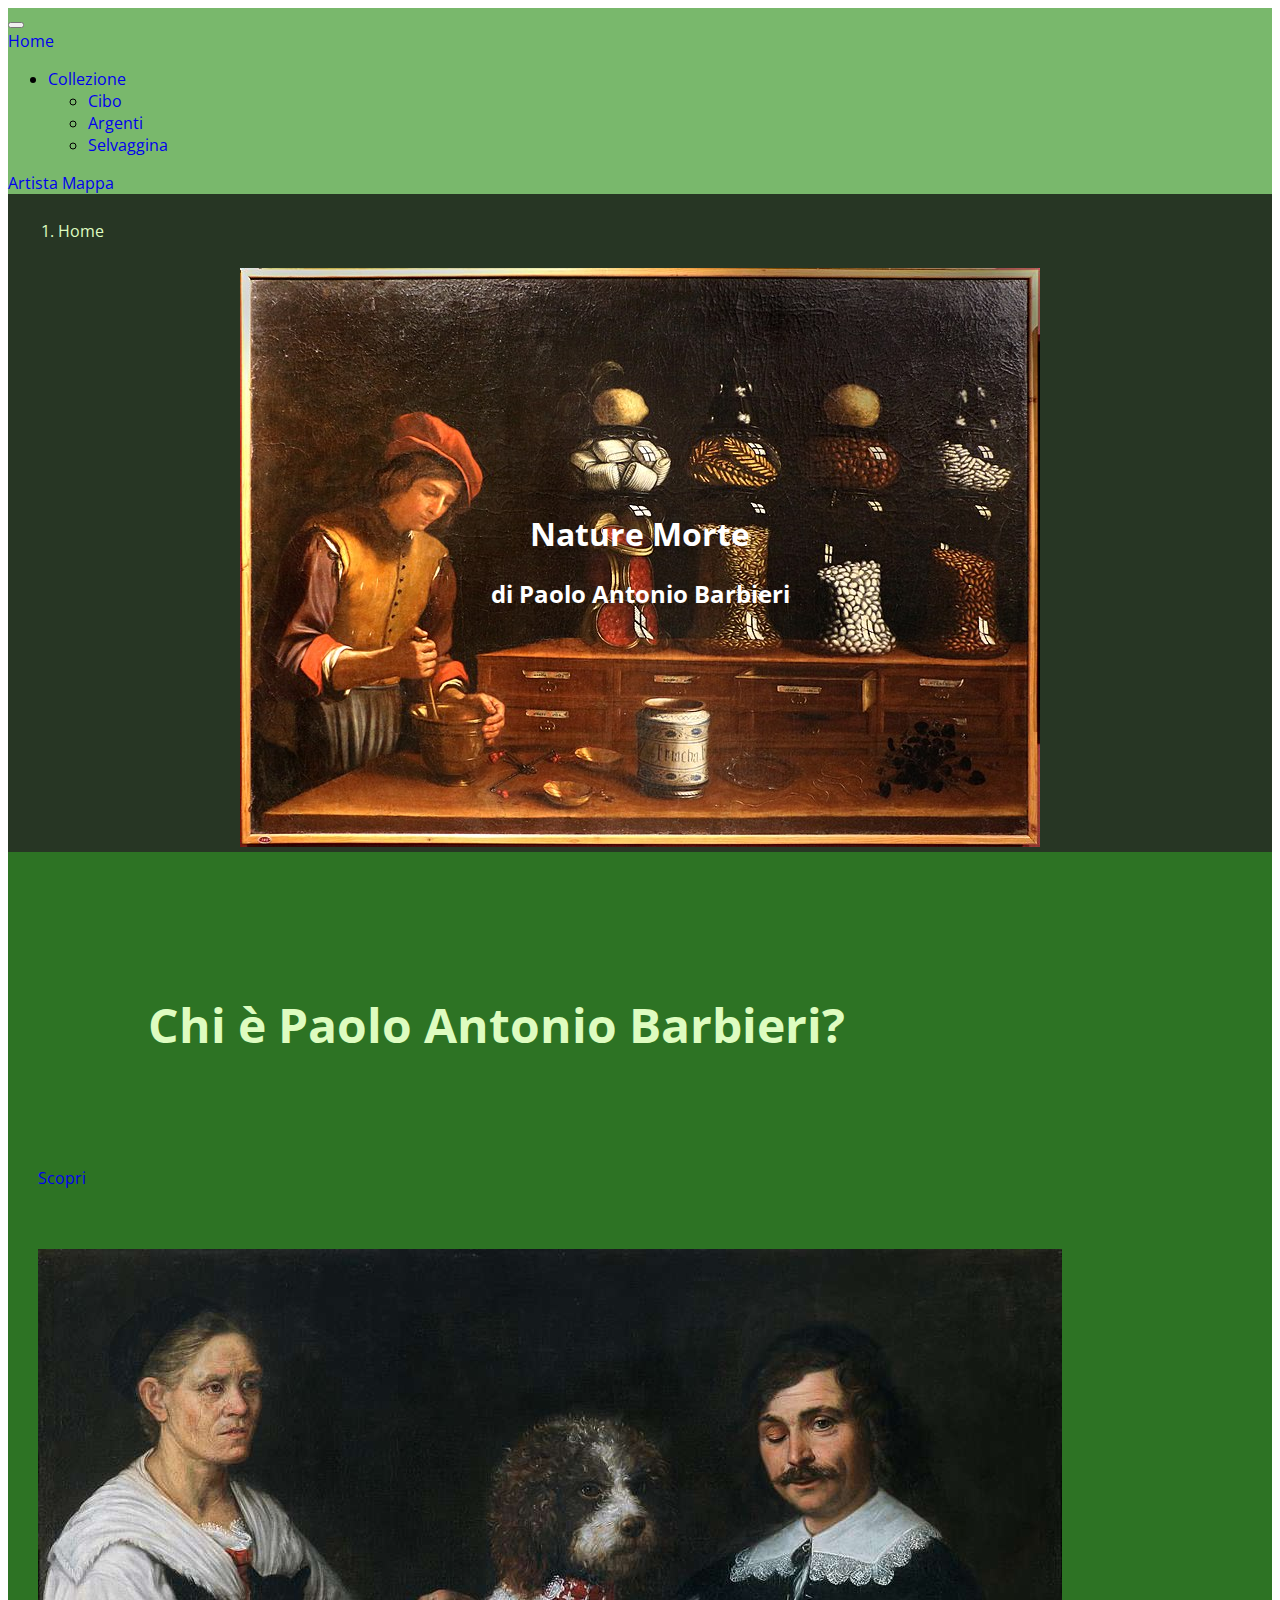
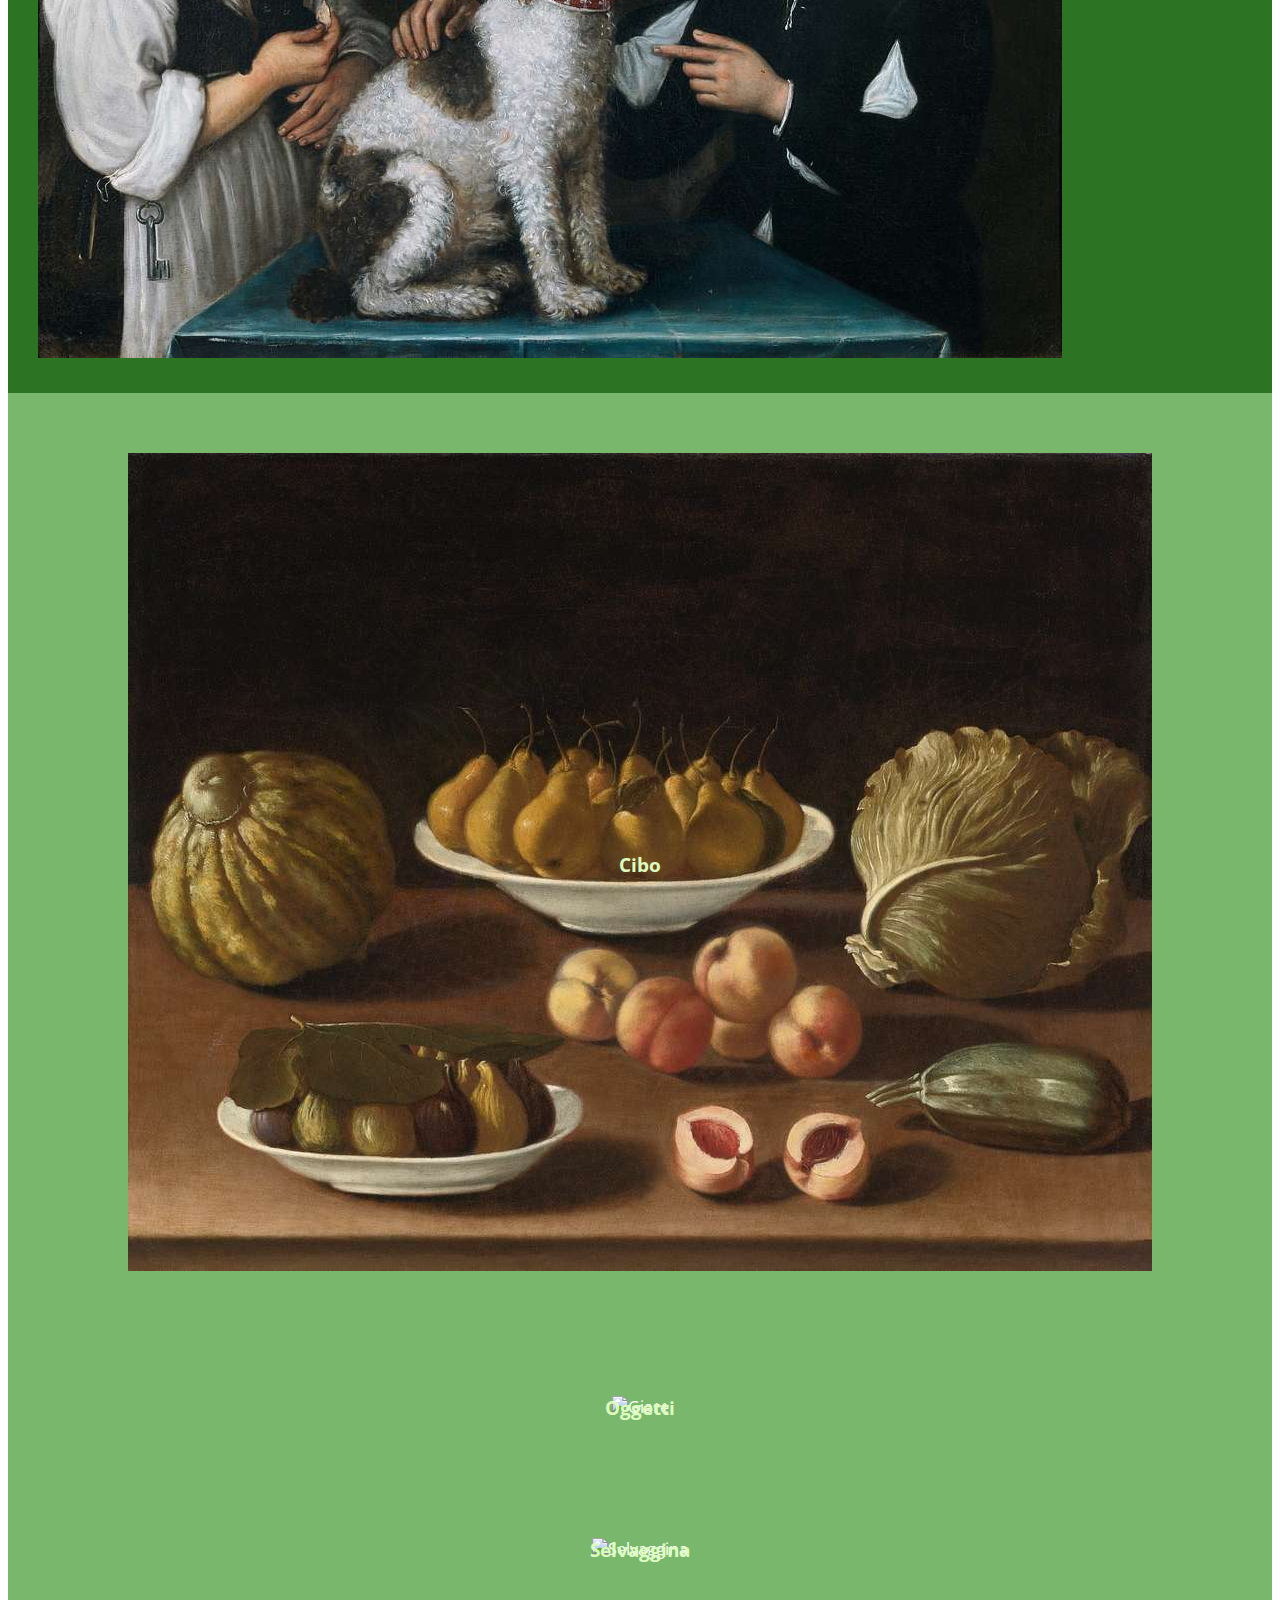
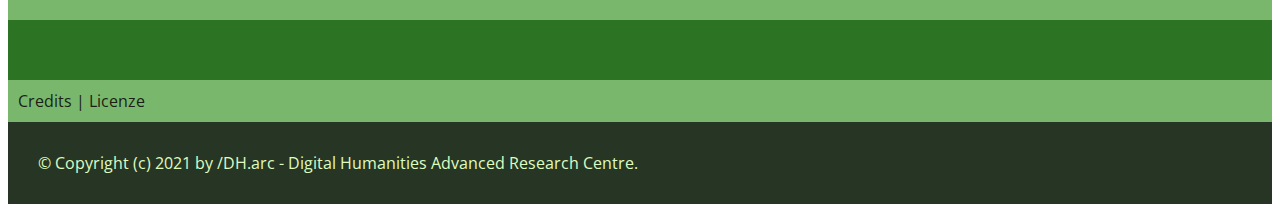
==== NatureMortePaoloAntonioBarbieri/index.html @ 2e117390 "Add files via upload" ====
<!DOCTYPE html>
<html lang="it">
<head>
  <meta charset="UTF-8">
  <title>Nature Morte di Paolo Antonio Barbieri</title>
  <link rel="shortcut icon" href="img/favicon.png" />
  <!--font-->
  <link rel="preconnect" href="https://fonts.googleapis.com">
  <link rel="preconnect" href="https://fonts.gstatic.com" crossorigin>
  <link href="https://fonts.googleapis.com/css2?family=Open+Sans&display=swap" rel="stylesheet">
  <link rel="stylesheet" type="text/css" href="style/style.css" />

  <!-- bootstrap css -->
    <link href="https://cdn.jsdelivr.net/npm/bootstrap@5.1.3/dist/css/bootstrap.min.css" rel="stylesheet"
    integrity="sha384-1BmE4kWBq78iYhFldvKuhfTAU6auU8tT94WrHftjDbrCEXSU1oBoqyl2QvZ6jIW3" crossorigin="anonymous">

</head>

<body>
  <!-- header -->
  <header class="container-fluid bg-green-light">
    <div class="container">
      <div class="row">
        <div class="col-12">
          <!--
          <img src="img/favicon.png" title="Header" class="img-center img-s" />
          -->
        </div>
      </div>
    </div>
  </header>

  <!--navbar-->
  <nav class="navbar navbar-expand-lg navbar-light bg-green-light">
    <button class="navbar-toggler" type="button" data-toggle="collapse" data-target="#navbarNavAltMarkup" aria-controls="navbarNavAltMarkup" aria-expanded="false" aria-label="Toggle navigation">
    <span class="navbar-toggler-icon"></span>
    </button>
  <div class="collapse navbar-collapse" id="navbarNavAltMarkup">
    <div class="navbar-nav">
      <a class="nav-link active" href="#">Home</a>
      <div class="collapse navbar-collapse" id="navbarNavDarkDropdown">
      <ul class="navbar-nav">
        <li class="nav-item dropdown">
          <a class="nav-link dropdown-toggle" href="#" id="navbarDarkDropdownMenuLink" role="button" data-bs-toggle="dropdown" aria-expanded="false">
            Collezione
          </a>
          <ul class="dropdown-menu dropdown-menu-dark" aria-labelledby="navbarDarkDropdownMenuLink">
            <li><a class="dropdown-item" href="#">Cibo</a></li>
            <li><a class="dropdown-item" href="#">Argenti</a></li>
            <li><a class="dropdown-item" href="#">Selvaggina</a></li>
          </ul>
        </li>
      </ul>
    </div>
      <a class="nav-link" href="artista.html">Artista</a>
      <a class="nav-link" href="#">Mappa</a>
    </div>
  </div>
</nav>

<!--Breadcrumbs-->
<nav style="--bs-breadcrumb-divider:'>';" aria-label="breadcrumb">
  <div class="padding-s bg-gray">
    <ol class="breadcrumb">
      <li class="breadcrumb-item active text-light" aria-current="page">Home</li>
    </ol>
  </div>
</nav>

<!-- header -->
<header class="bg-gray container-fluid padding-md">
  <div class="text-center txt-light container" class="bg">
    <img src="img/spezieria.jpg" class="img-fluid" alt="spezieria">
    <div class="centered">
      <h1> Nature Morte</h1>
        <h2>di Paolo Antonio Barbieri</h2>
    </div>
  </div>
</header>

<!--main-->
<main>
  <!-- informazioni sul progetto e accesso al catalogo -->
  <section class="bg-green-dark text-light">
    <div class="container-fluid padding-md">
      <div class="row">
        <div class="col-md-4 text-center padding-m">
          <h1 class="padding-m margin-top font-size-l">Chi è Paolo Antonio Barbieri?</h1>
          <a type="button" class="btn btn-light btn-lg" href="artista.html">Scopri</a>
        </div>
        <div class="col-md-8 img-fluid">
          <img src="img/ritratto.jpg" class="img-fluid padding-m" alt="ritratto">
        </div>
      </div>
    </div>
  </section>

  <!--Collezione-->
  <section class="bg-green-light text-dark">
    <div class="container-fluid padding-md">
      <div class="row">
        <div class="col-md-4 container padding-m">
          <img src="opere/cibo/frutta.jpg" class="img-fluid padding-m rounded-circle" alt="Frutta">
            <div class="centered">
              <a class="text-light" href=""><h3>Cibo</h3></a>
            </div>
        </div>
        <div class="col-md-4 container padding-m">
         <img src="opere/oggetti/giare.jpeg" class="img-fluid padding-m rounded-circle" alt="Giare">
          <div class="centered">
              <a class="text-light" href=""><h3>Oggetti</h3></a>
          </div>
        </div>
        <div class="col-md-4 container padding-m">
          <img src="opere/selvaggina/giare.jpeg" class="img-fluid padding-m rounded-circle" alt="Selvaggina">
            <div class="centered">
              <a class="text-light" href=""><h3>Selvaggina</h3></a>
          </div>
        </div>
      </div>
    </div>
  <!--Timeline--> 
  <section class="bg-green-dark text-light">
    <div class="container-fluid padding-md">
      <div class="row">
        <div class="col-md-10 padding-m">
        </div>
        <div class="col-md-2 img-fluid">
        </div>
      </div>
    </div>
          
  </section>

  <!-- pre-footer -->
  <section class="text-center padding-s container-fluid">
    <span><a href="#" title="Credits" class="text-dark">Credits</a></span>
    <span> | </span>
    <span><a href="#" title="Licenze" class="text-dark">Licenze</a></span>
  </section>

</main>
<!-- footer -->
<footer class="bg-gray text-light padding-m container-fluid text-center">
        © Copyright (c) 2021 by /DH.arc - Digital Humanities Advanced Research
        Centre.
</footer>


<script src="js/main.js"></script>
<script src="https://cdn.jsdelivr.net/npm/bootstrap@5.1.3/dist/js/bootstrap.bundle.min.js" integrity="sha384-ka7Sk0Gln4gmtz2MlQnikT1wXgYsOg+OMhuP+IlRH9sENBO0LRn5q+8nbTov4+1p" crossorigin="anonymous"></script>
</body>
</html>
---- NatureMortePaoloAntonioBarbieri/style/style.css ----
/* body */
body {
  font-family: "Open Sans", sans-serif;
  font-optical-sizing: auto;
  font-weight: 400;
  font-style: normal;
  font-variation-settings:
    "wdth" 100;
}


/* background */
.bg-green-dark {
    background-color: #2d7324;
}

.bg-home {
    background-image: url("../img/spezieria.jpg");
    background-position: center;
    background-repeat: no-repeat;
    height: 100%;
}

.bg-green-light {
    background-color: #79b86c;
}

.bg-gray {
    background-color: #273624;
}
/* color */
.text-light {
    color: #defcc0;
}

.text-dark {
    color: #1a1f15;
}
/*padding*/
.padding-m {
    padding: 30px
}

.padding-s {
    padding: 10px
}

/*margin*/
.margin-top {
    margin:5rem;
}

/* font-size */
.font-size-l {
    font-size: 3rem;
}

 /* Container holding the image and the text */
.container {
  position: relative;
  text-align: center;
  color: white;
}


/* Centered text */
.centered {
  position: absolute;
  top: 50%;
  left: 50%;
  transform: translate(-50%, -50%);
} 

/*Links*/
a:link {
  text-decoration: none;
}

a:visited {
  text-decoration: none;
}

a:hover {
    text-decoration: underline;
}

a:active {
    text-decoration: underline;
}

* {
  box-sizing: border-box;
}
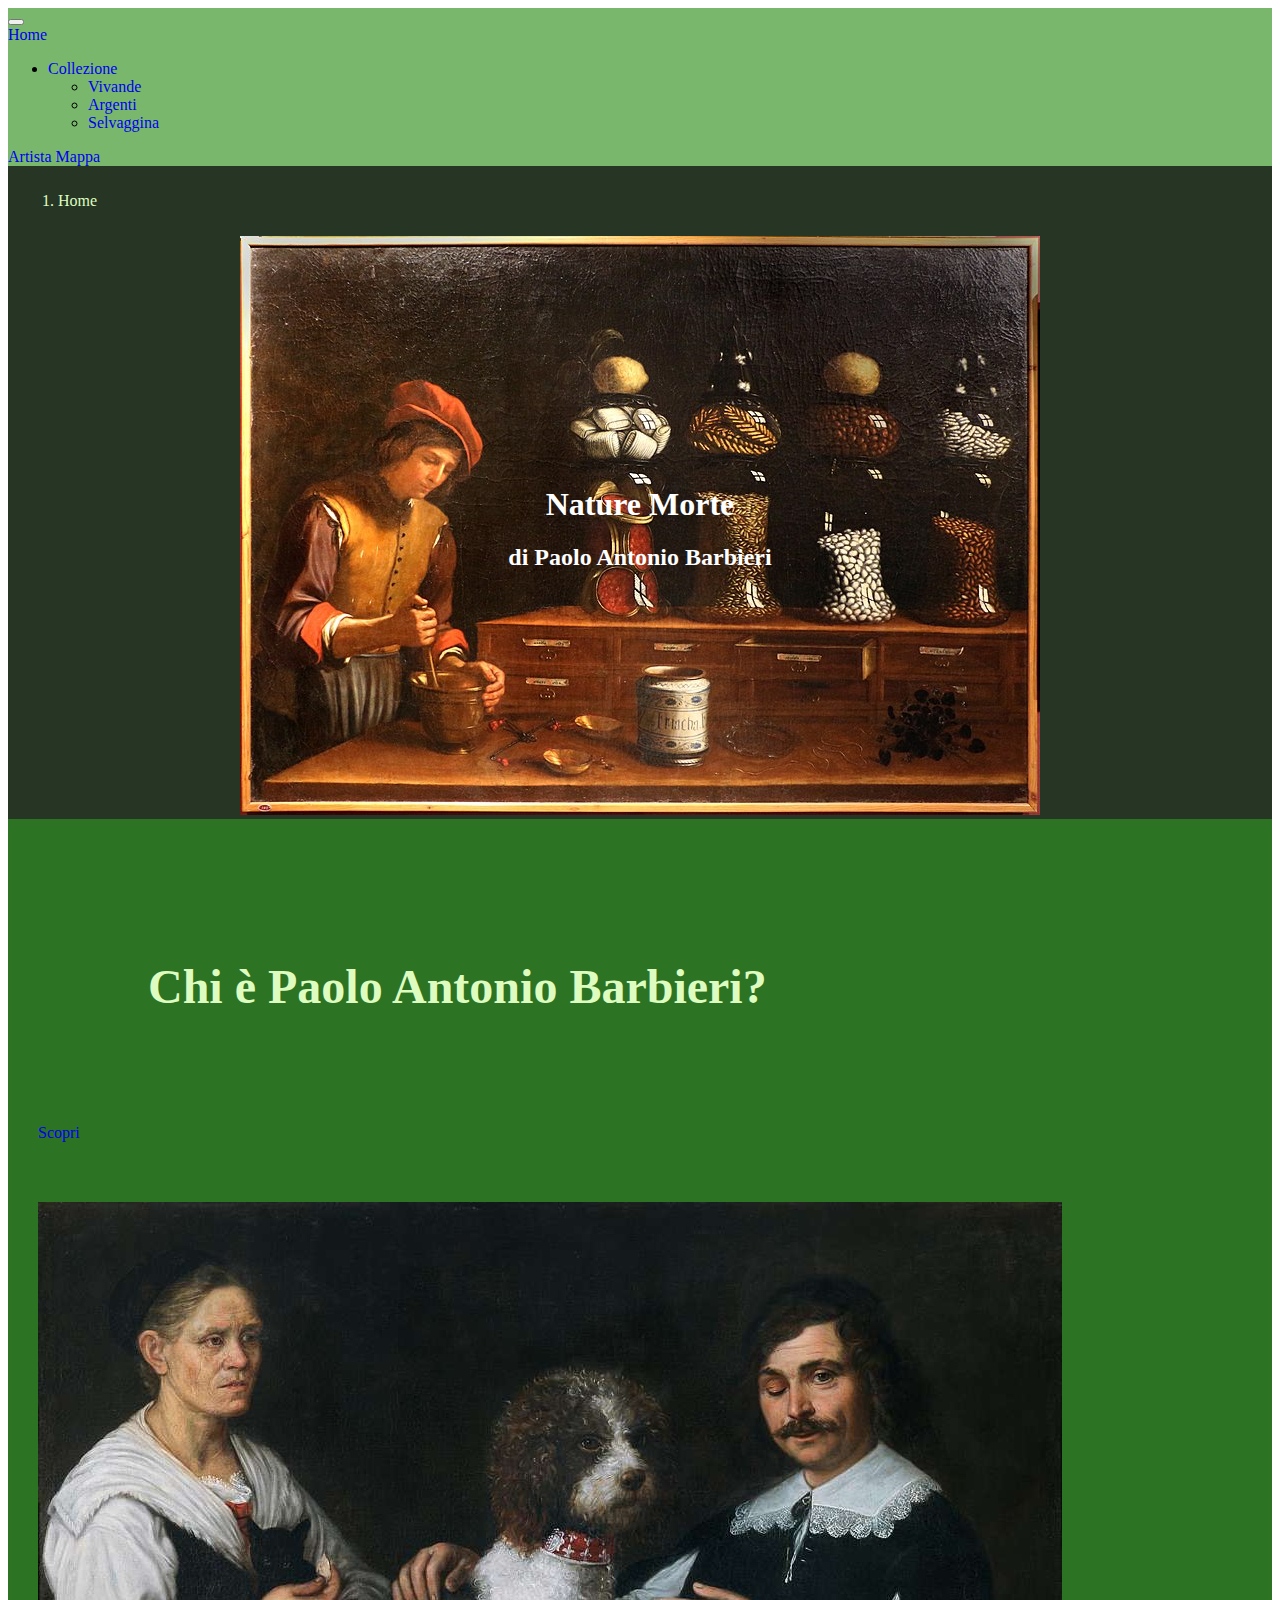
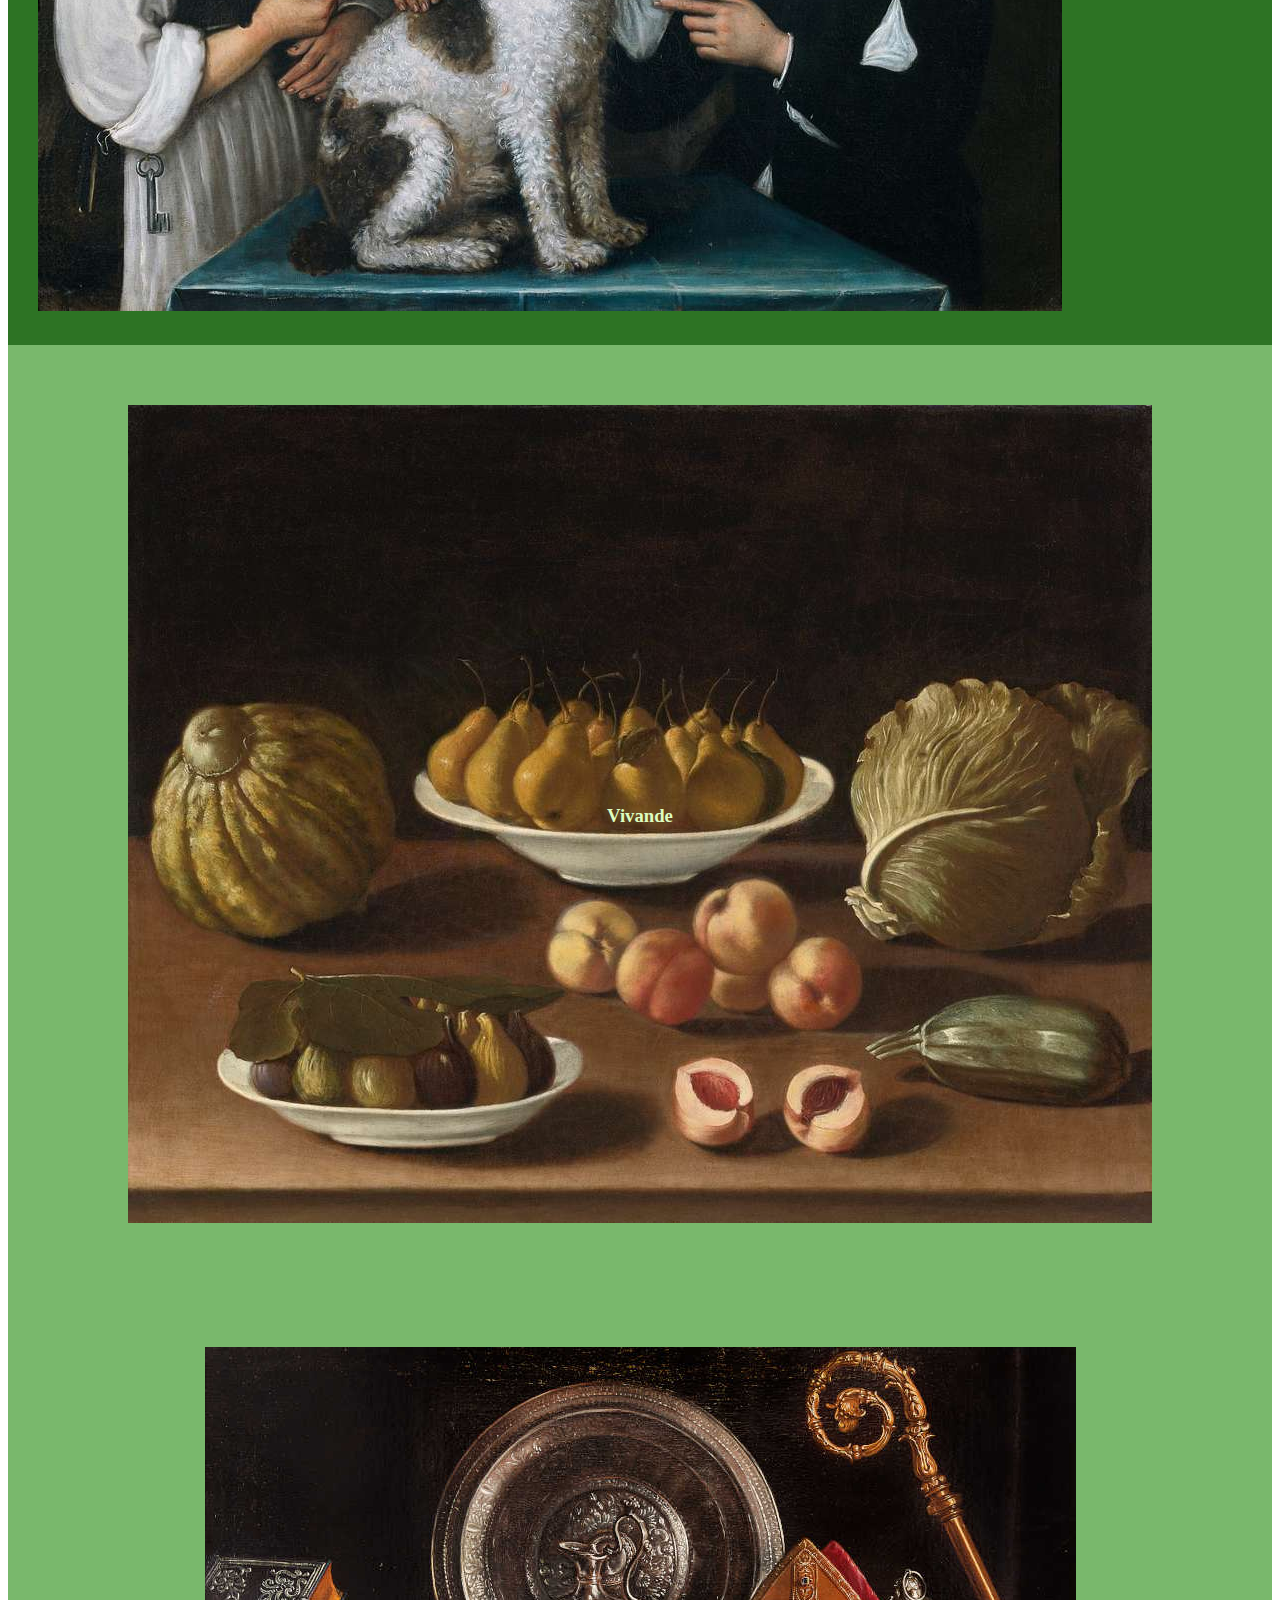
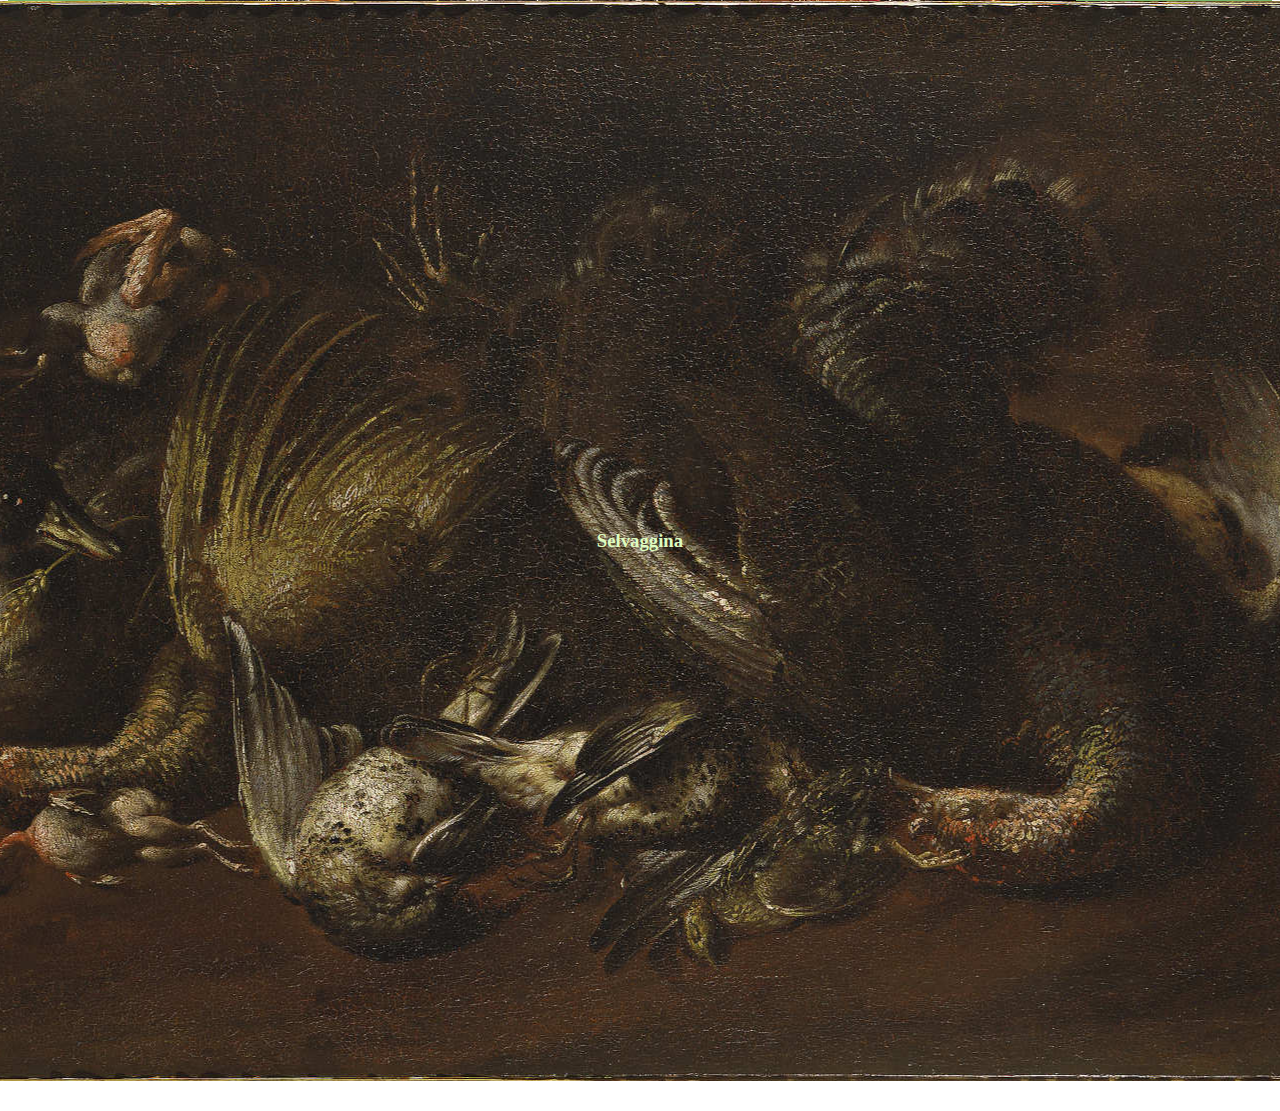
==== commit abffcae0: "Add files via upload" ====
--- a/NatureMortePaoloAntonioBarbieri/index.html
+++ b/NatureMortePaoloAntonioBarbieri/index.html
@@ -4,10 +4,6 @@
   <meta charset="UTF-8">
   <title>Nature Morte di Paolo Antonio Barbieri</title>
   <link rel="shortcut icon" href="img/favicon.png" />
-  <!--font-->
-  <link rel="preconnect" href="https://fonts.googleapis.com">
-  <link rel="preconnect" href="https://fonts.gstatic.com" crossorigin>
-  <link href="https://fonts.googleapis.com/css2?family=Open+Sans&display=swap" rel="stylesheet">
   <link rel="stylesheet" type="text/css" href="style/style.css" />
 
   <!-- bootstrap css -->
@@ -17,19 +13,6 @@
 </head>
 
 <body>
-  <!-- header -->
-  <header class="container-fluid bg-green-light">
-    <div class="container">
-      <div class="row">
-        <div class="col-12">
-          <!--
-          <img src="img/favicon.png" title="Header" class="img-center img-s" />
-          -->
-        </div>
-      </div>
-    </div>
-  </header>
-
   <!--navbar-->
   <nav class="navbar navbar-expand-lg navbar-light bg-green-light">
     <button class="navbar-toggler" type="button" data-toggle="collapse" data-target="#navbarNavAltMarkup" aria-controls="navbarNavAltMarkup" aria-expanded="false" aria-label="Toggle navigation">
@@ -45,7 +28,7 @@
             Collezione
           </a>
           <ul class="dropdown-menu dropdown-menu-dark" aria-labelledby="navbarDarkDropdownMenuLink">
-            <li><a class="dropdown-item" href="#">Cibo</a></li>
+            <li><a class="dropdown-item" href="#">Vivande</a></li>
             <li><a class="dropdown-item" href="#">Argenti</a></li>
             <li><a class="dropdown-item" href="#">Selvaggina</a></li>
           </ul>
@@ -72,7 +55,7 @@
   <div class="text-center txt-light container" class="bg">
     <img src="img/spezieria.jpg" class="img-fluid" alt="spezieria">
     <div class="centered">
-      <h1> Nature Morte</h1>
+      <h1>Nature Morte</h1>
         <h2>di Paolo Antonio Barbieri</h2>
     </div>
   </div>
@@ -100,32 +83,22 @@
     <div class="container-fluid padding-md">
       <div class="row">
         <div class="col-md-4 container padding-m">
-          <img src="opere/cibo/frutta.jpg" class="img-fluid padding-m rounded-circle" alt="Frutta">
+          <img src="opere/vivande/frutta.jpg" class="img-fluid padding-m rounded-circle" alt="Frutta">
             <div class="centered">
-              <a class="text-light" href=""><h3>Cibo</h3></a>
+              <a class="text-light" href="vivande.html"><h3>Vivande</h3></a>
             </div>
         </div>
         <div class="col-md-4 container padding-m">
-         <img src="opere/oggetti/giare.jpeg" class="img-fluid padding-m rounded-circle" alt="Giare">
+         <img src="opere/oggetti/argenti.jpg" class="img-fluid padding-m rounded-circle" alt="Giare">
           <div class="centered">
               <a class="text-light" href=""><h3>Oggetti</h3></a>
           </div>
         </div>
         <div class="col-md-4 container padding-m">
-          <img src="opere/selvaggina/giare.jpeg" class="img-fluid padding-m rounded-circle" alt="Selvaggina">
+          <img src="opere/selvaggina/anatre.jpg" class="img-fluid padding-m rounded-circle centered" alt="Selvaggina">
             <div class="centered">
               <a class="text-light" href=""><h3>Selvaggina</h3></a>
           </div>
-        </div>
-      </div>
-    </div>
-  <!--Timeline--> 
-  <section class="bg-green-dark text-light">
-    <div class="container-fluid padding-md">
-      <div class="row">
-        <div class="col-md-10 padding-m">
-        </div>
-        <div class="col-md-2 img-fluid">
         </div>
       </div>
     </div>
--- a/NatureMortePaoloAntonioBarbieri/style/style.css
+++ b/NatureMortePaoloAntonioBarbieri/style/style.css
@@ -1,4 +1,4 @@
-/* body */
+/* body 
 body {
   font-family: "Open Sans", sans-serif;
   font-optical-sizing: auto;
@@ -6,7 +6,7 @@
   font-style: normal;
   font-variation-settings:
     "wdth" 100;
-}
+}*/
 
 
 /* background */
@@ -37,12 +37,16 @@
     color: #1a1f15;
 }
 /*padding*/
+.padding-s {
+    padding: 10px
+}
+
 .padding-m {
     padding: 30px
 }
 
-.padding-s {
-    padding: 10px
+.padding-xl {
+    padding: 90px
 }
 
 /*margin*/
@@ -50,9 +54,18 @@
     margin:5rem;
 }
 
+.margin-bottom {
+    margin:0rem;
+}
+
+
 /* font-size */
 .font-size-l {
     font-size: 3rem;
+}
+
+.font-size-s {
+    font-size: 20px;
 }
 
  /* Container holding the image and the text */
@@ -88,6 +101,7 @@
     text-decoration: underline;
 }
 
-* {
+/* {
   box-sizing: border-box;
-}
+}*/
+
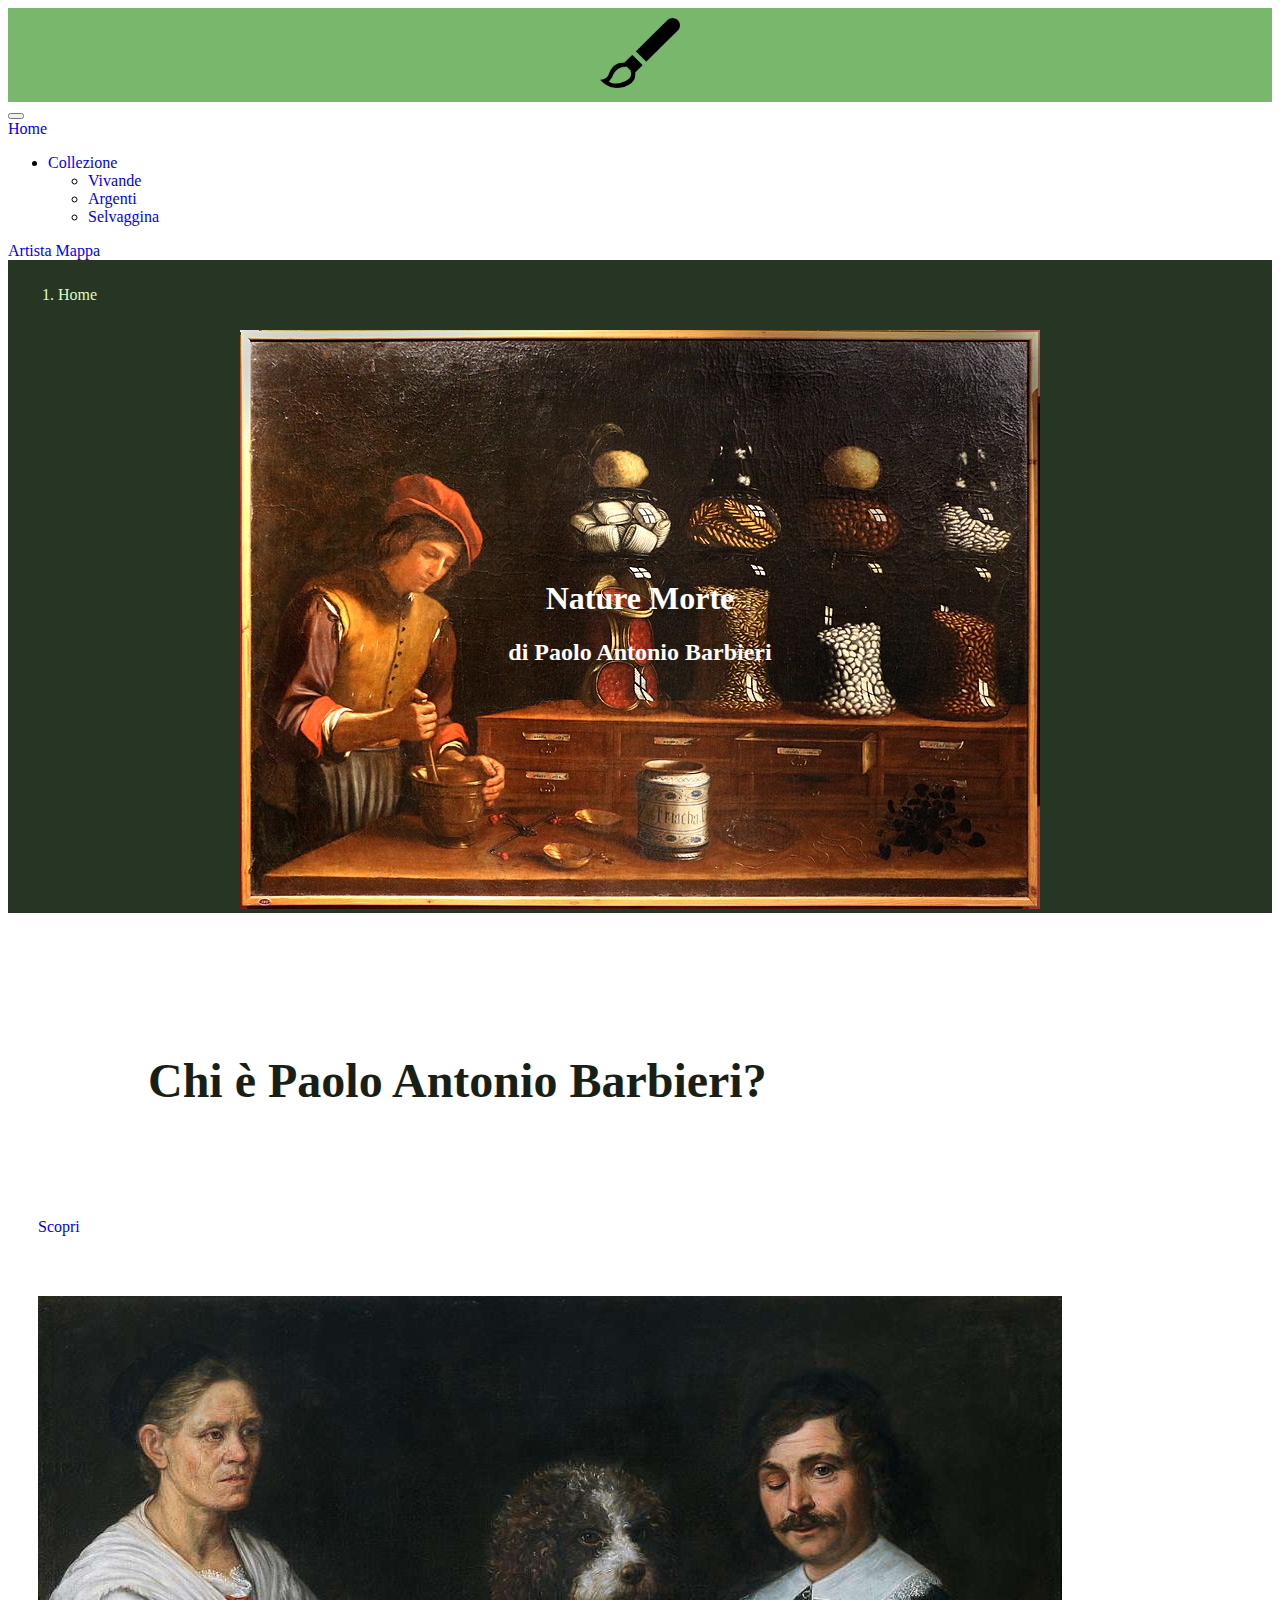
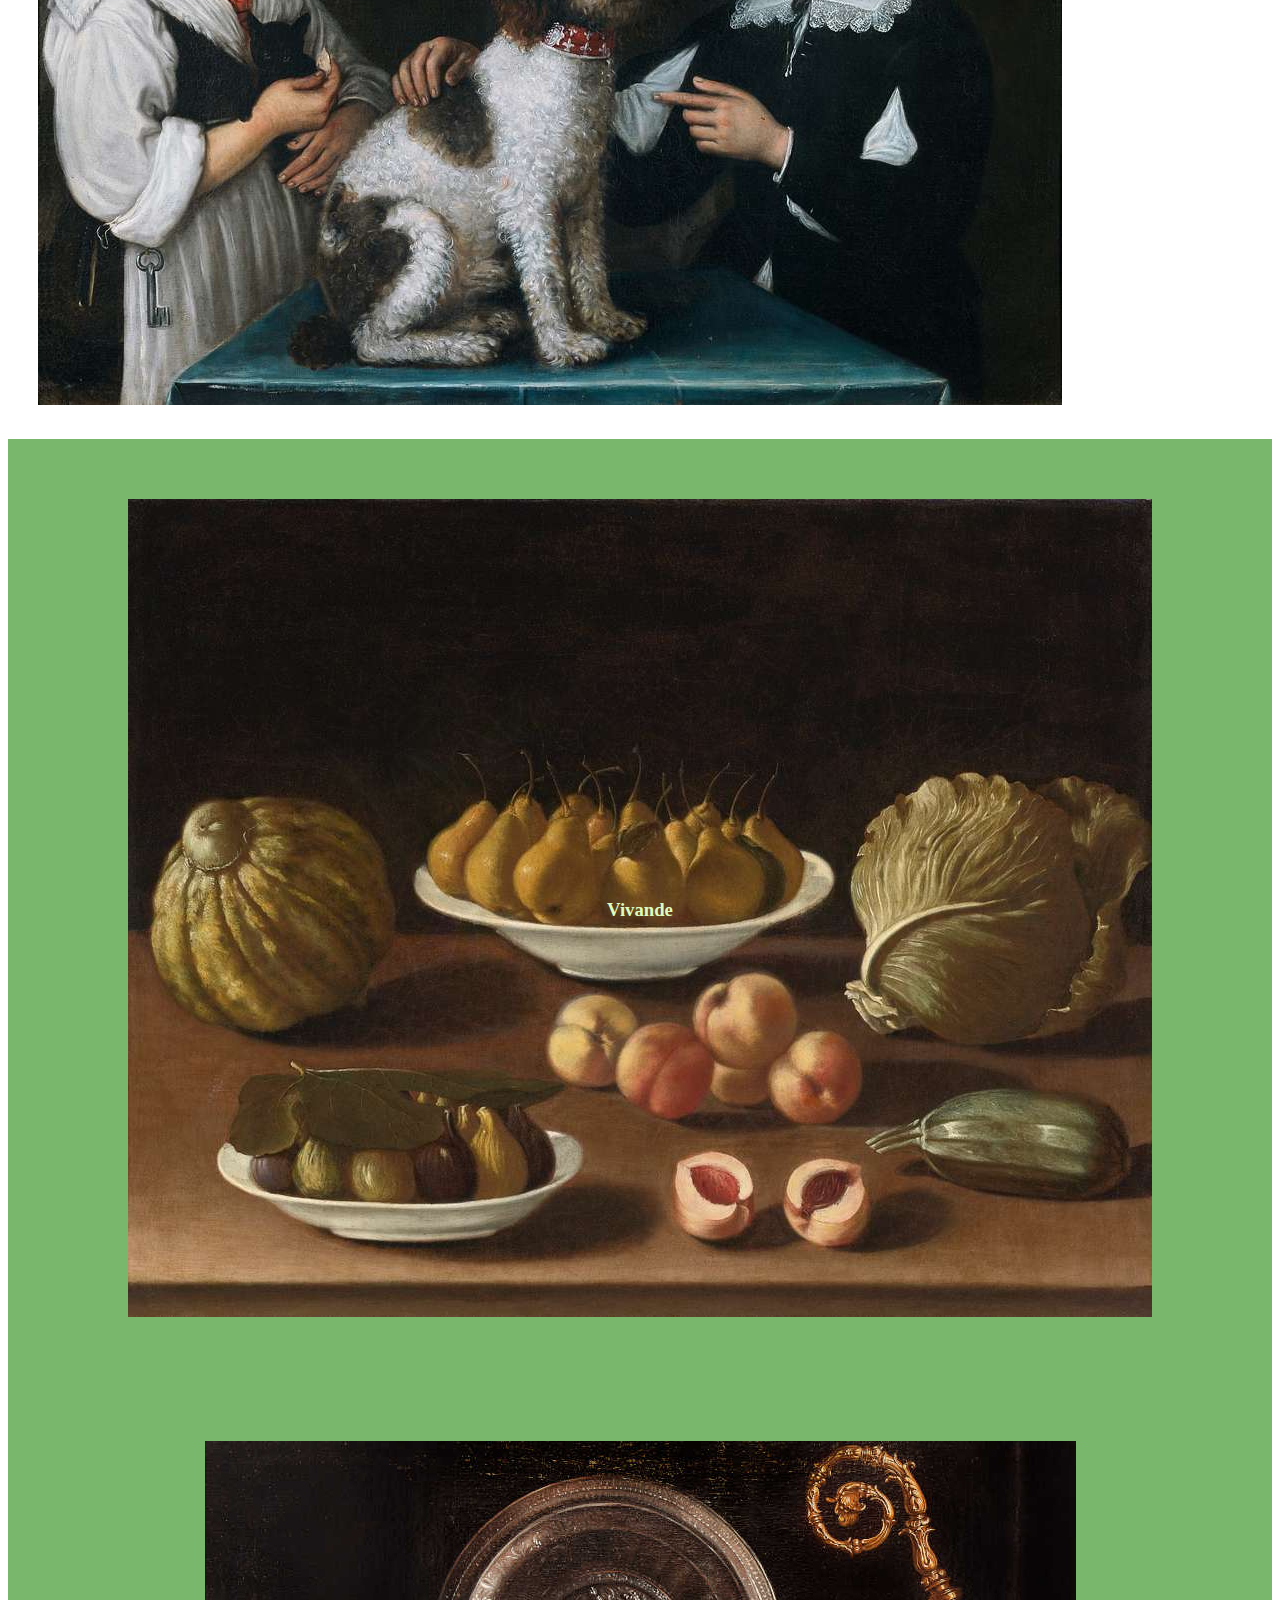
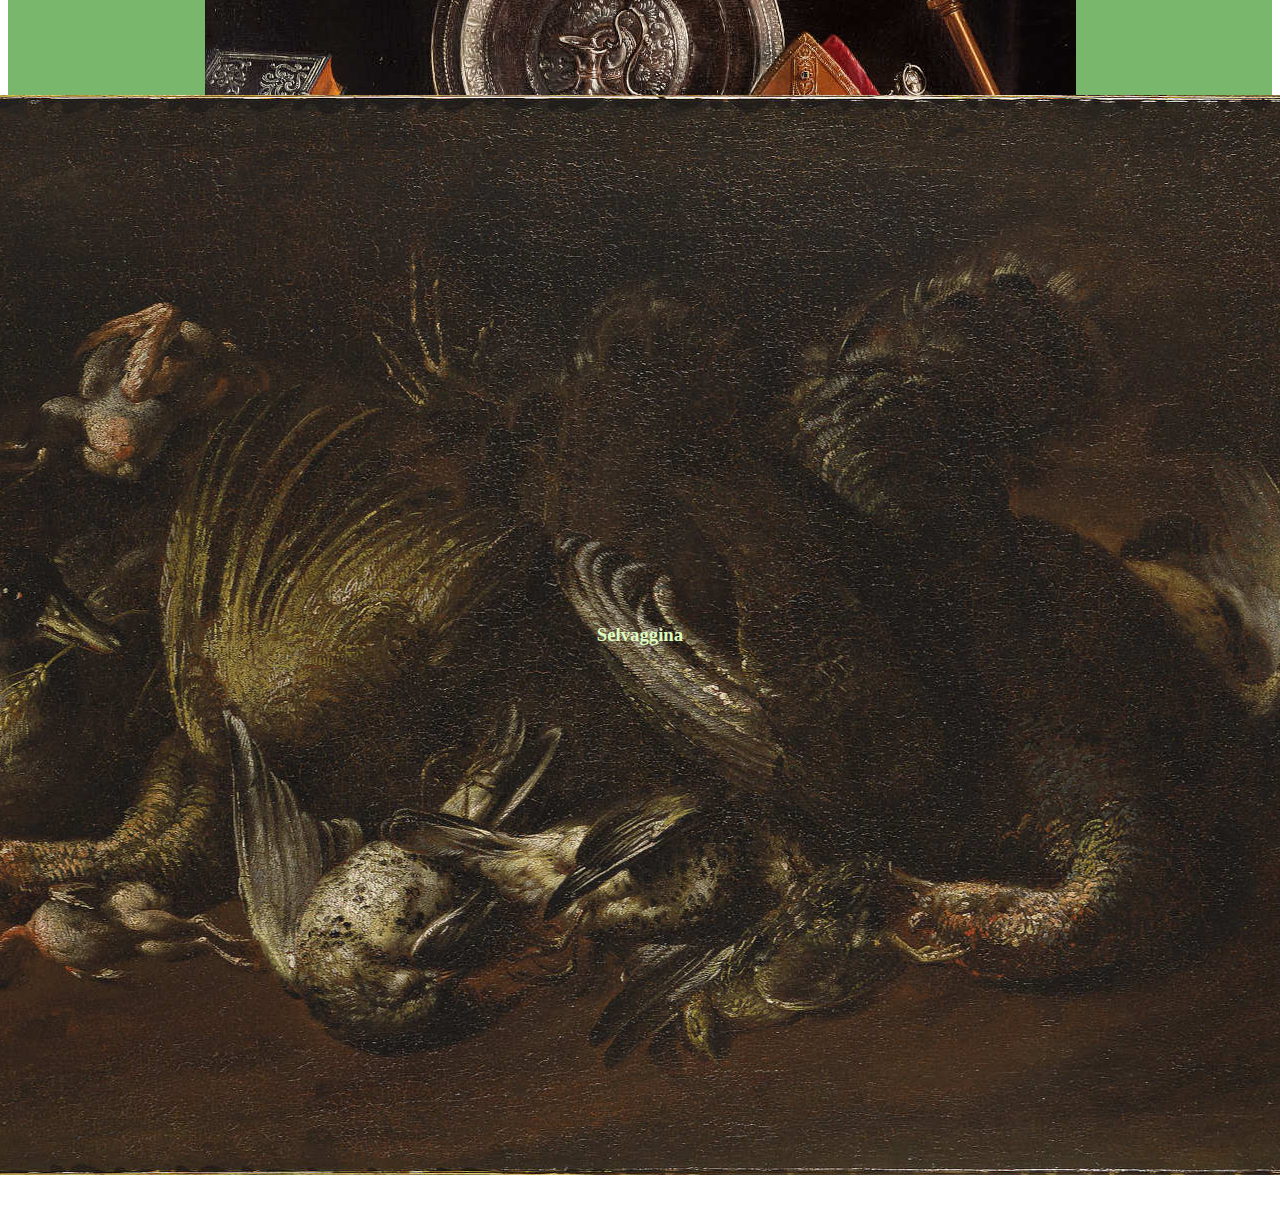
==== commit a40cdac1: "Add files via upload" ====
--- a/NatureMortePaoloAntonioBarbieri/index.html
+++ b/NatureMortePaoloAntonioBarbieri/index.html
@@ -1,10 +1,13 @@
 <!DOCTYPE html>
 <html lang="it">
 <head>
+  <title>Nature Morte di Paolo Antonio Barbieri</title>
   <meta charset="UTF-8">
-  <title>Nature Morte di Paolo Antonio Barbieri</title>
   <link rel="shortcut icon" href="img/favicon.png" />
-  <link rel="stylesheet" type="text/css" href="style/style.css" />
+  <link rel="preconnect" href="https://fonts.googleapis.com">
+  <link rel="preconnect" href="https://fonts.gstatic.com" crossorigin>
+  <link href="https://fonts.googleapis.com/css2?family=Roboto&display=swap" rel="stylesheet">
+  <link rel="stylesheet" type="text/css" href="style/style.css"/>
 
   <!-- bootstrap css -->
     <link href="https://cdn.jsdelivr.net/npm/bootstrap@5.1.3/dist/css/bootstrap.min.css" rel="stylesheet"
@@ -13,12 +16,25 @@
 </head>
 
 <body>
+  <!-- header -->
+  <header class="container-fluid bg-green-light">
+    <div class="container">
+      <div class="row">
+        <div class="col-12">
+          <a class="navbar-brand" href="index.html">
+            <img src="img/favicon.png" alt="Logo" class="padding-s size-m">
+          </a>
+        </div>
+      </div>
+    </div>
+  </header>
+
   <!--navbar-->
-  <nav class="navbar navbar-expand-lg navbar-light bg-green-light">
+  <nav class="navbar navbar-expand-lg navbar-light bg-light">
     <button class="navbar-toggler" type="button" data-toggle="collapse" data-target="#navbarNavAltMarkup" aria-controls="navbarNavAltMarkup" aria-expanded="false" aria-label="Toggle navigation">
     <span class="navbar-toggler-icon"></span>
     </button>
-  <div class="collapse navbar-collapse" id="navbarNavAltMarkup">
+    <div class="collapse navbar-collapse" id="navbarNavAltMarkup">
     <div class="navbar-nav">
       <a class="nav-link active" href="#">Home</a>
       <div class="collapse navbar-collapse" id="navbarNavDarkDropdown">
@@ -28,7 +44,7 @@
             Collezione
           </a>
           <ul class="dropdown-menu dropdown-menu-dark" aria-labelledby="navbarDarkDropdownMenuLink">
-            <li><a class="dropdown-item" href="#">Vivande</a></li>
+            <li><a class="dropdown-item" href="vivande.html">Vivande</a></li>
             <li><a class="dropdown-item" href="#">Argenti</a></li>
             <li><a class="dropdown-item" href="#">Selvaggina</a></li>
           </ul>
@@ -50,26 +66,28 @@
   </div>
 </nav>
 
-<!-- header -->
-<header class="bg-gray container-fluid padding-md">
-  <div class="text-center txt-light container" class="bg">
-    <img src="img/spezieria.jpg" class="img-fluid" alt="spezieria">
-    <div class="centered">
-      <h1>Nature Morte</h1>
-        <h2>di Paolo Antonio Barbieri</h2>
-    </div>
-  </div>
-</header>
-
 <!--main-->
 <main>
+
+  <!-- hero -->
+  <section class="bg-gray container-fluid padding-md">
+    <div class="text-center txt-light container" class="bg">
+      <img src="img/spezieria.jpg" class="img-fluid" alt="spezieria">
+        <div class="centered">
+          <h1>Nature Morte</h1>
+            <h2>di Paolo Antonio Barbieri</h2>
+        </div>
+    </div>
+</section>
+
+
   <!-- informazioni sul progetto e accesso al catalogo -->
-  <section class="bg-green-dark text-light">
+  <section class="bg-light text-light">
     <div class="container-fluid padding-md">
       <div class="row">
         <div class="col-md-4 text-center padding-m">
-          <h1 class="padding-m margin-top font-size-l">Chi è Paolo Antonio Barbieri?</h1>
-          <a type="button" class="btn btn-light btn-lg" href="artista.html">Scopri</a>
+          <h1 class="padding-m margin-top font-size-l text-dark">Chi è Paolo Antonio Barbieri?</h1>
+          <a type="button" class="btn btn-dark btn-lg" href="artista.html">Scopri</a>
         </div>
         <div class="col-md-8 img-fluid">
           <img src="img/ritratto.jpg" class="img-fluid padding-m" alt="ritratto">
@@ -113,10 +131,12 @@
   </section>
 
 </main>
+
 <!-- footer -->
 <footer class="bg-gray text-light padding-m container-fluid text-center">
-        © Copyright (c) 2021 by /DH.arc - Digital Humanities Advanced Research
-        Centre.
+  <p>©Copyright Clara Tassinari 
+    <a href="webProjectPlan.html" class="text-light">Web Project Plan</a>
+</p>
 </footer>
 
 
--- a/NatureMortePaoloAntonioBarbieri/style/style.css
+++ b/NatureMortePaoloAntonioBarbieri/style/style.css
@@ -10,15 +10,15 @@
 
 
 /* background */
-.bg-green-dark {
-    background-color: #2d7324;
-}
-
 .bg-home {
     background-image: url("../img/spezieria.jpg");
     background-position: center;
     background-repeat: no-repeat;
     height: 100%;
+}
+
+.bg-green-dark {
+    background-color: #2d7324;
 }
 
 .bg-green-light {
@@ -36,6 +36,7 @@
 .text-dark {
     color: #1a1f15;
 }
+
 /*padding*/
 .padding-s {
     padding: 10px
@@ -43,6 +44,10 @@
 
 .padding-m {
     padding: 30px
+}
+
+.padding-l {
+    padding: 50px
 }
 
 .padding-xl {
@@ -101,7 +106,12 @@
     text-decoration: underline;
 }
 
-/* {
-  box-sizing: border-box;
-}*/
+/*logo size*/
+.size-m {
+  width: 80px;
+} 
 
+/*card size*/
+.size-s {
+  width: 18rem;
+} 
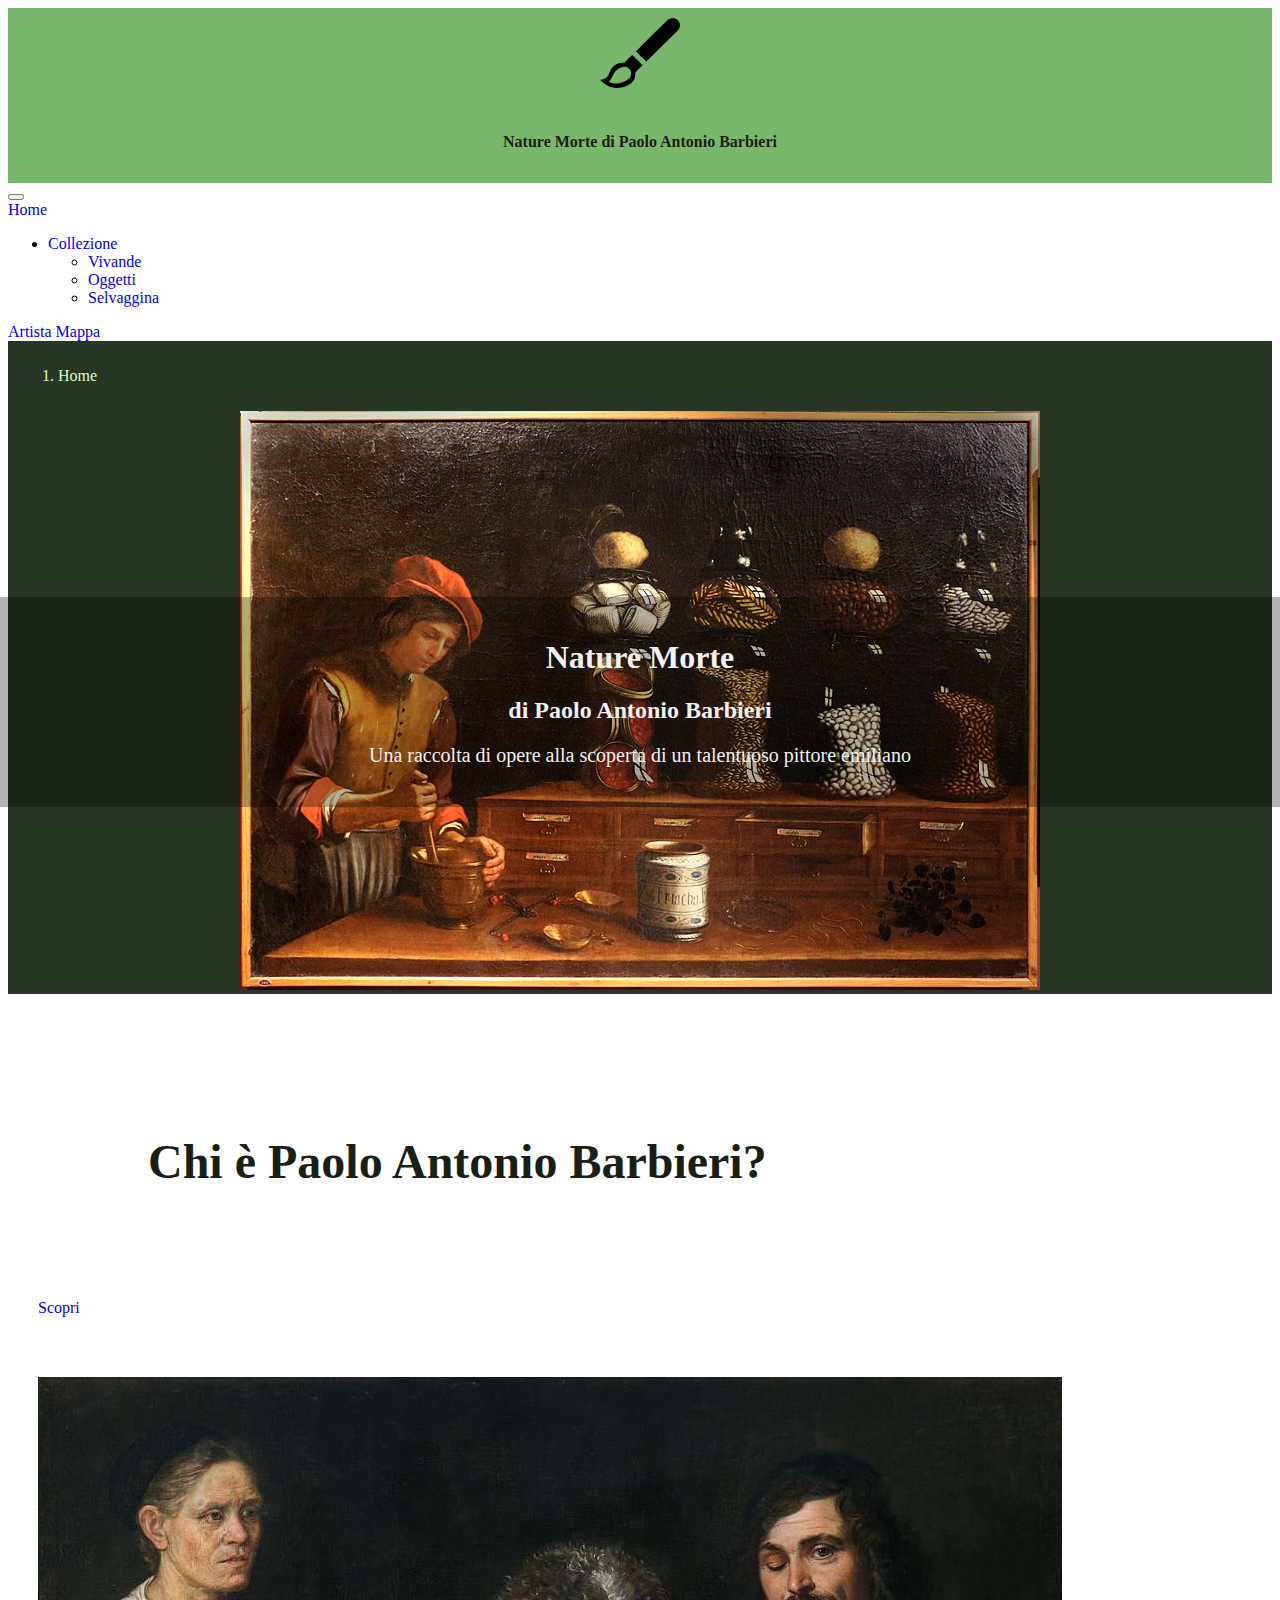
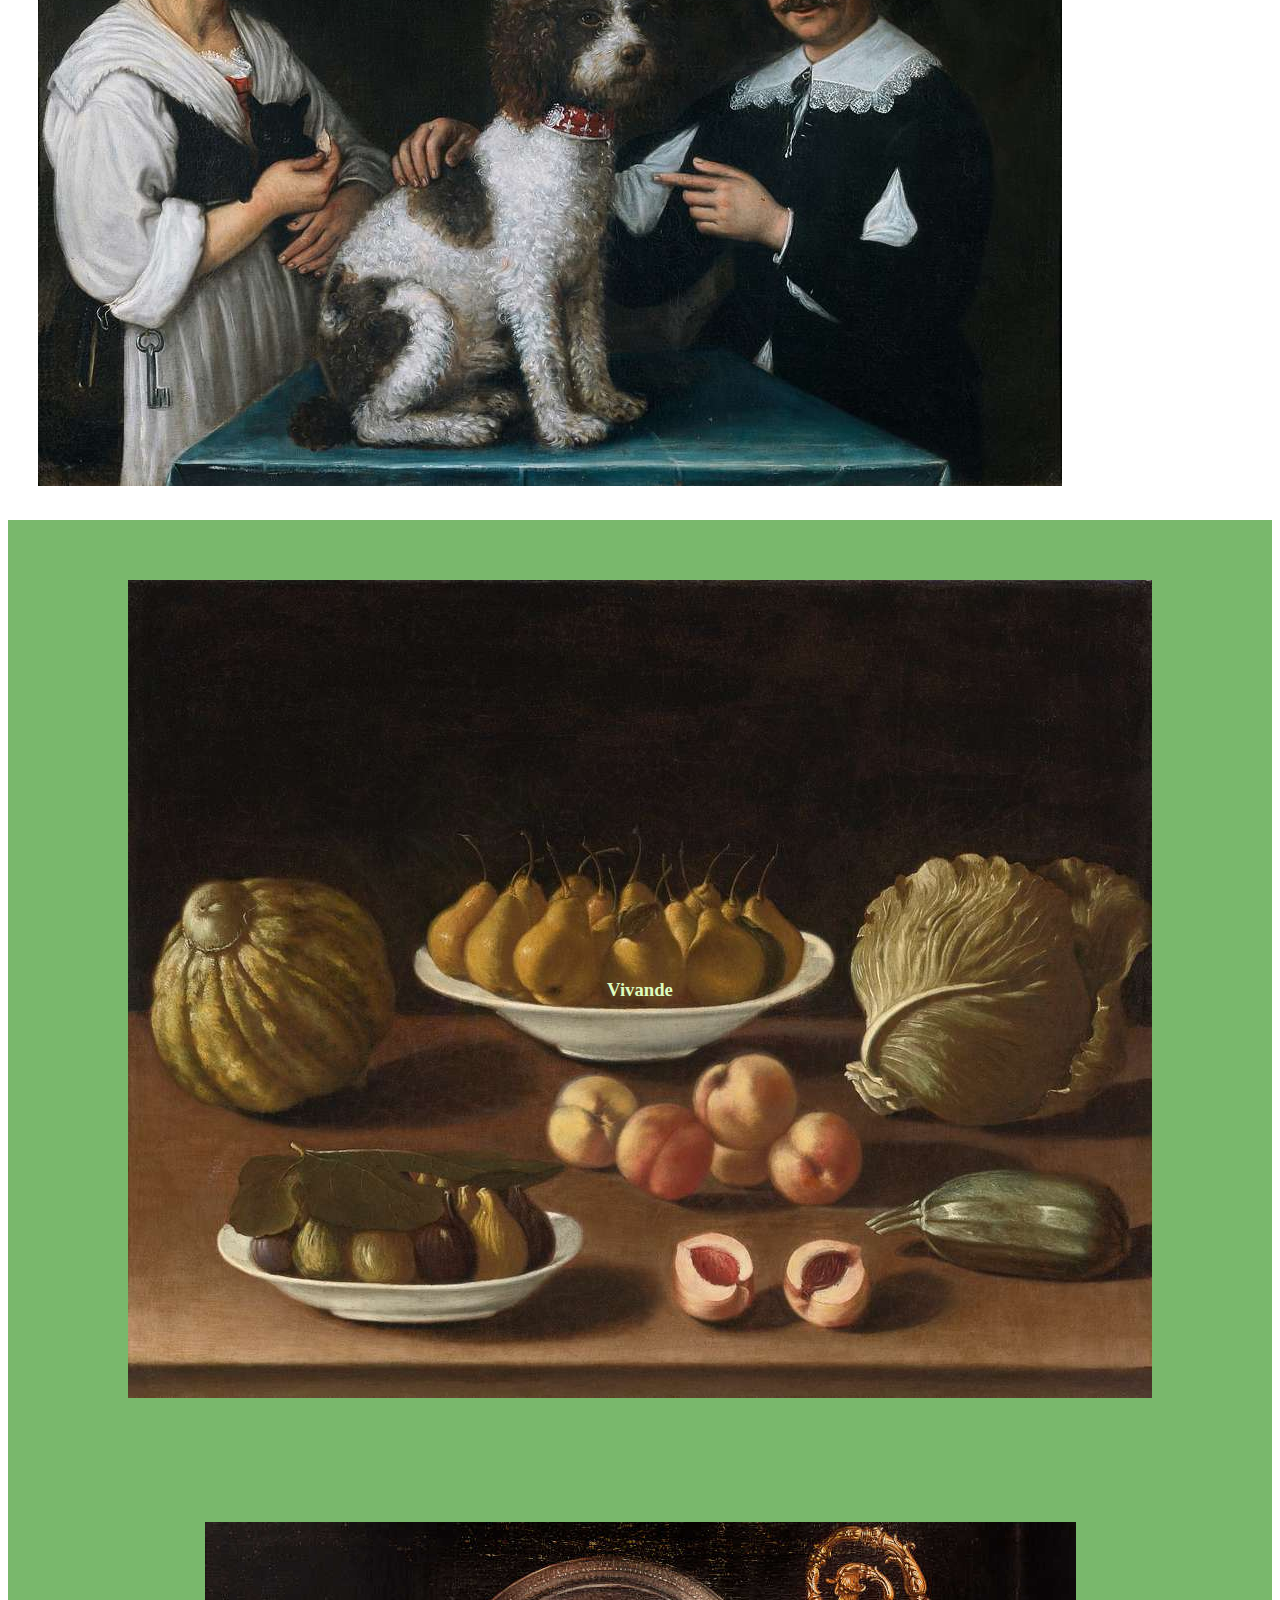
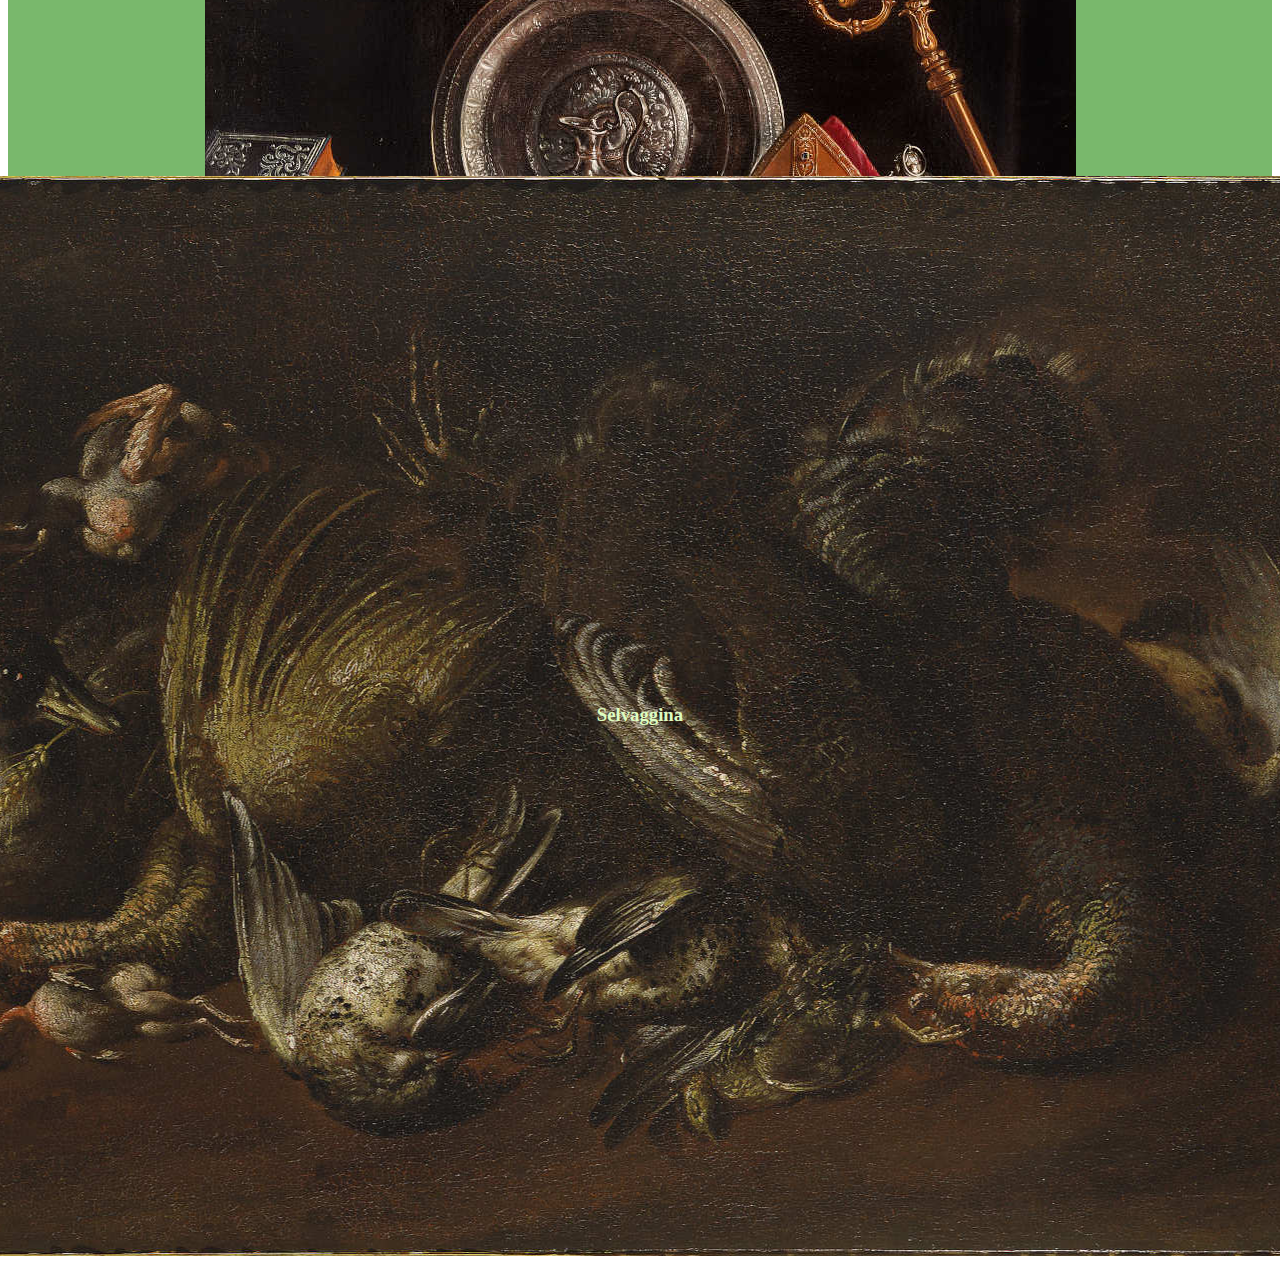
==== commit b0a4f9e3: "Aggiornamento 6 marzo 2024 (16:30)" ====
--- a/NatureMortePaoloAntonioBarbieri/index.html
+++ b/NatureMortePaoloAntonioBarbieri/index.html
@@ -8,6 +8,21 @@
   <link rel="preconnect" href="https://fonts.gstatic.com" crossorigin>
   <link href="https://fonts.googleapis.com/css2?family=Roboto&display=swap" rel="stylesheet">
   <link rel="stylesheet" type="text/css" href="style/style.css"/>
+  <!--META-->
+  <META NAME="DC.Title" CONTENT="Nature Morte di Paolo Antonio Barbieri"/>
+  <META NAME="DC.Creator" CONTENT="Clara Tassinari"/>
+  <META NAME="DC.Subject" CONTENT="Nature morte"/>
+  <META NAME="DC.Description" CONTENT="Raccolta dei dipinti di Paolo Antonio Barbierirappresentatnti nature morte"/>
+  <META NAME="DC.Publisher" CONTENT="Github"/>
+  <META NAME="DC.Contributor" CONTENT="Wikipedia"/>
+  <META NAME="DC.Date" CONTENT="2024-03-12"/>
+  <META NAME="DC.Type" CONTENT="Raccolta di informazioni testuale e immagini"/>
+  <META NAME="DC.Format" CONTENT="Pagina web"/>
+  <META NAME="DC.Identifier" CONTENT="https://github.com/ClaraTassinari/NatureMortePaoloAntonioBarbieri.git"/>
+  <META NAME="DC.Source" CONTENT="Progetto sviluppato inm classe durante le lezioni"/>
+  <META NAME="DC.Language" CONTENT="it"/>
+  <META NAME="DC.Relation" CONTENT="Risorsa correlata"/>
+  <META NAME="DC.Rights" CONTENT="Il pieno possesso di diritti del sito è esclusivamente del creator Clara Tassianri e la risorsa non può essere utilizzita da altri utenti"/>
 
   <!-- bootstrap css -->
     <link href="https://cdn.jsdelivr.net/npm/bootstrap@5.1.3/dist/css/bootstrap.min.css" rel="stylesheet"
@@ -20,10 +35,19 @@
   <header class="container-fluid bg-green-light">
     <div class="container">
       <div class="row">
-        <div class="col-12">
+        <div class="col-md-4">
+        </div>
+        <div class="col-md-1">
           <a class="navbar-brand" href="index.html">
             <img src="img/favicon.png" alt="Logo" class="padding-s size-m">
           </a>
+        </div>
+        <div class="col-md-3 container-fluid text-center text-dark padding-s">
+          <a class="text-dark" href="index.html">
+          <h4>Nature Morte di Paolo Antonio Barbieri</h4>
+          </a>
+        </div>
+        <div class="col-md-4">
         </div>
       </div>
     </div>
@@ -36,7 +60,7 @@
     </button>
     <div class="collapse navbar-collapse" id="navbarNavAltMarkup">
     <div class="navbar-nav">
-      <a class="nav-link active" href="#">Home</a>
+      <a class="nav-link active" href="index.html">Home</a>
       <div class="collapse navbar-collapse" id="navbarNavDarkDropdown">
       <ul class="navbar-nav">
         <li class="nav-item dropdown">
@@ -45,7 +69,7 @@
           </a>
           <ul class="dropdown-menu dropdown-menu-dark" aria-labelledby="navbarDarkDropdownMenuLink">
             <li><a class="dropdown-item" href="vivande.html">Vivande</a></li>
-            <li><a class="dropdown-item" href="#">Argenti</a></li>
+            <li><a class="dropdown-item" href="#">Oggetti</a></li>
             <li><a class="dropdown-item" href="#">Selvaggina</a></li>
           </ul>
         </li>
@@ -58,7 +82,7 @@
 </nav>
 
 <!--Breadcrumbs-->
-<nav style="--bs-breadcrumb-divider:'>';" aria-label="breadcrumb">
+<nav aria-label="breadcrumb">
   <div class="padding-s bg-gray">
     <ol class="breadcrumb">
       <li class="breadcrumb-item active text-light" aria-current="page">Home</li>
@@ -68,20 +92,19 @@
 
 <!--main-->
 <main>
-
   <!-- hero -->
   <section class="bg-gray container-fluid padding-md">
     <div class="text-center txt-light container" class="bg">
       <img src="img/spezieria.jpg" class="img-fluid" alt="spezieria">
-        <div class="centered">
+        <div class="centered content">
           <h1>Nature Morte</h1>
             <h2>di Paolo Antonio Barbieri</h2>
+            <p class="font-size-s">Una raccolta di opere alla scoperta di un talentuoso pittore emiliano</p>
         </div>
     </div>
 </section>
 
-
-  <!-- informazioni sul progetto e accesso al catalogo -->
+<!-- informazioni sul progetto e accesso al catalogo -->
   <section class="bg-light text-light">
     <div class="container-fluid padding-md">
       <div class="row">
@@ -120,7 +143,6 @@
         </div>
       </div>
     </div>
-          
   </section>
 
   <!-- pre-footer -->
@@ -136,10 +158,10 @@
 <footer class="bg-gray text-light padding-m container-fluid text-center">
   <p>©Copyright Clara Tassinari 
     <a href="webProjectPlan.html" class="text-light">Web Project Plan</a>
-</p>
+  </p>
 </footer>
 
-
+<!--bootstrap js-->
 <script src="js/main.js"></script>
 <script src="https://cdn.jsdelivr.net/npm/bootstrap@5.1.3/dist/js/bootstrap.bundle.min.js" integrity="sha384-ka7Sk0Gln4gmtz2MlQnikT1wXgYsOg+OMhuP+IlRH9sENBO0LRn5q+8nbTov4+1p" crossorigin="anonymous"></script>
 </body>
--- a/NatureMortePaoloAntonioBarbieri/style/style.css
+++ b/NatureMortePaoloAntonioBarbieri/style/style.css
@@ -16,10 +16,10 @@
     background-repeat: no-repeat;
     height: 100%;
 }
-
+/*
 .bg-green-dark {
     background-color: #2d7324;
-}
+}*/
 
 .bg-green-light {
     background-color: #79b86c;
@@ -38,6 +38,10 @@
 }
 
 /*padding*/
+.padding-xs {
+    padding: 5px
+}
+
 .padding-s {
     padding: 10px
 }
@@ -89,6 +93,11 @@
   transform: translate(-50%, -50%);
 } 
 
+/*Align text*/
+.text-l {
+  text-align: left;
+}
+
 /*Links*/
 a:link {
   text-decoration: none;
@@ -115,3 +124,14 @@
 .size-s {
   width: 18rem;
 } 
+ 
+/*transparent image text*/
+.container .content {
+    position: absolute; /* Position the background text */
+     /* At the bottom. Use top:0 to append it to the top */
+    background: rgb(0, 0, 0, 0); /* Fallback color */
+    background: rgba(0, 0, 0, 0.3); /* Black background with 0.5 opacity */
+    color: #f1f1f1; /* Grey text */
+    width: 120%; /* Full width */
+    padding: 20px; /* Some padding */
+}
